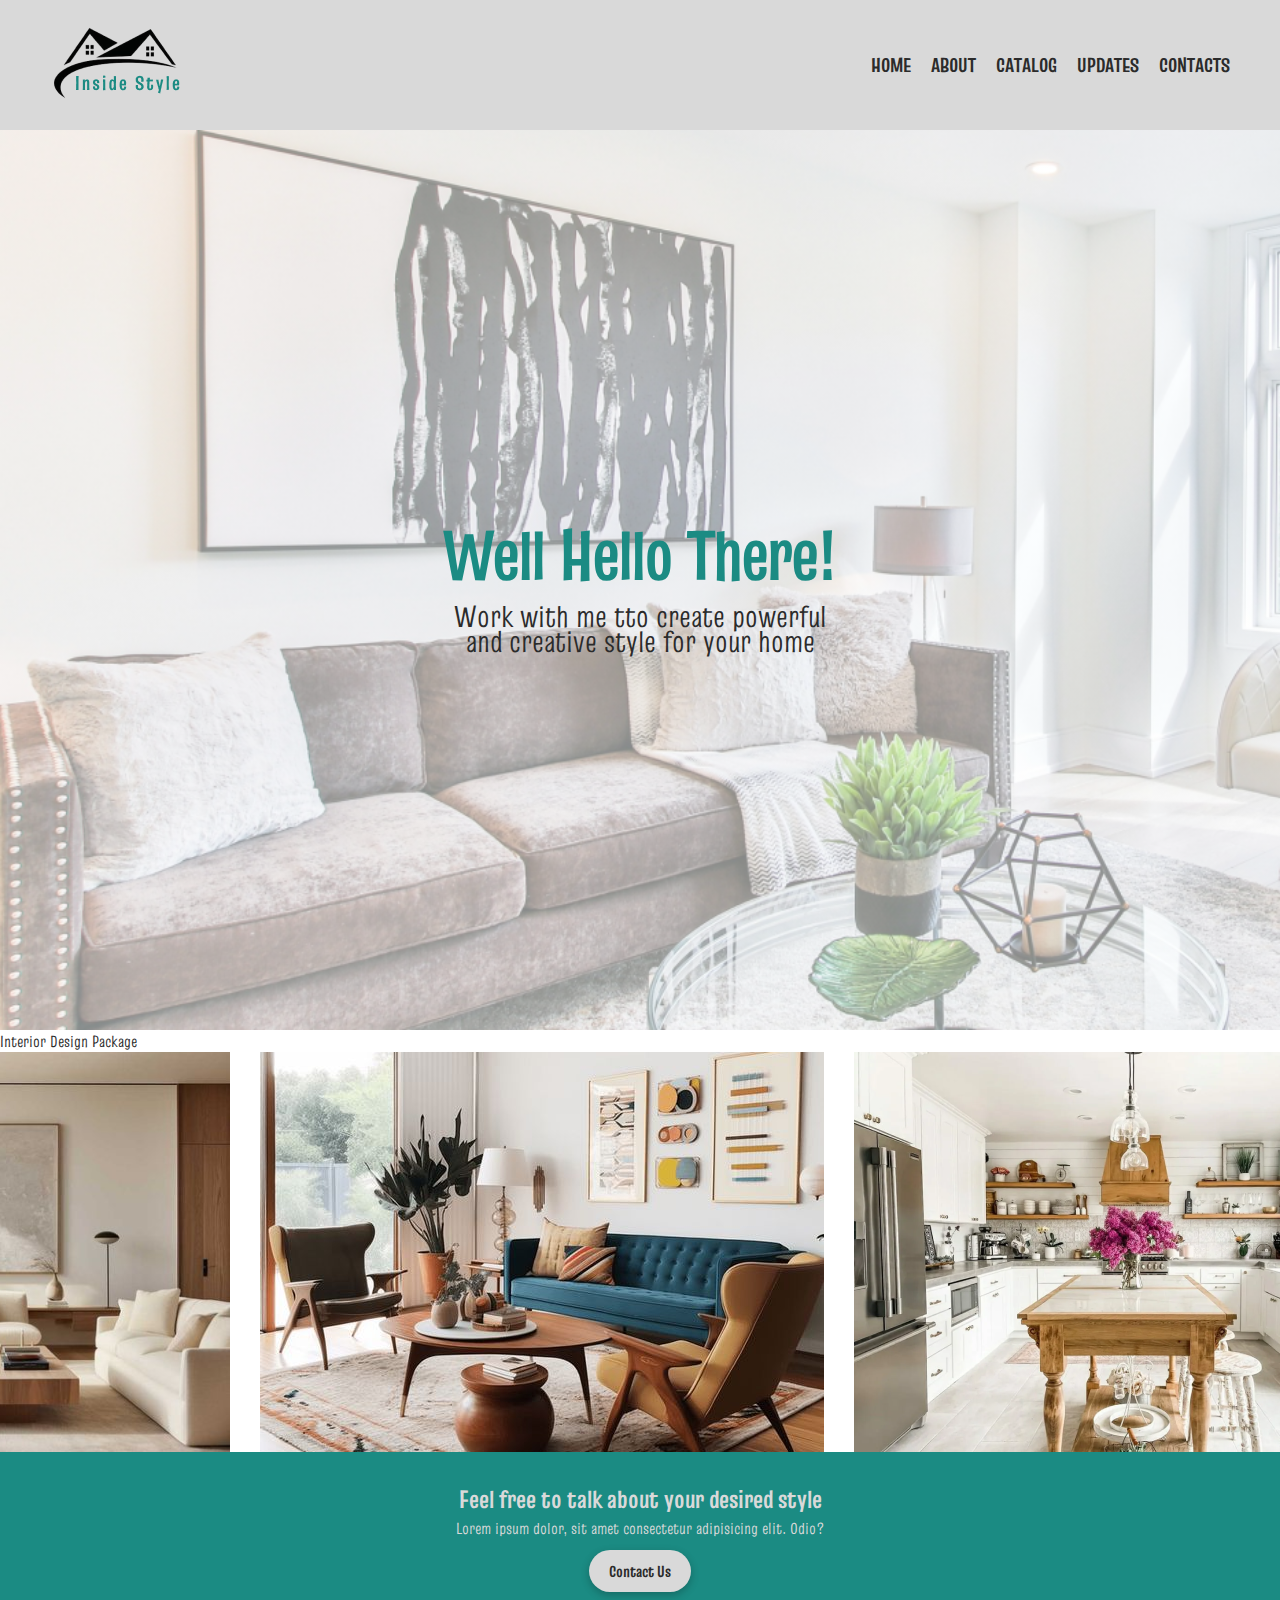
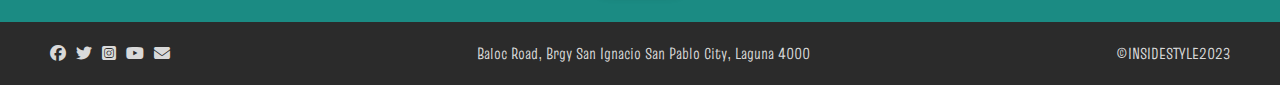
==== catalog.html @ a682726a "catalog page" ====
<!DOCTYPE html>
<html lang="en">
<head>
    <meta charset="UTF-8">
    <meta name="viewport" content="width=device-width, initial-scale=1.0">
    <title>Inside Syle</title>
    <link rel="stylesheet" href="./Styles.css">
    <link rel="stylesheet" href="https://cdnjs.cloudflare.com/ajax/libs/font-awesome/6.5.1/css/all.min.css">
</head>
<body>
    <!-- Header -->
    <!-- header.header>.container>.header__wrapper -->
    <header class="header">
        <div class="container">
            <div class="header__wrapper">
                <img src="./img/LOGO.png" alt="">
                <nav>
                
                <ul class="header__nav">
                    <li><a href="./home.html">HOME</a></li>
                    <li><a href="./about.html">ABOUT</a></li>
                    <li><a href="./catalog.html">CATALOG</a></li>
                    <li><a href="./updates.html">UPDATES</a></li>
                    <li><a href="./contacts.html">CONTACTS</a></li>
                </ul>
              
                </nav>
                <div class="toggle__menu">
                    <span></span>
                    <span></span>
                    <span></span>
                </div>
            </div>
        </div>
    </header>
    <!-- Catalog Banner -->
    <section class="catalogBanner">
        <div class="catalogBanner__bg">
            <div class="container">
                <div class="catalogBanner__wrapper">
                    <h1>Well Hello There!</h1>
                    <p>Work with me tto create powerful
                    <br> and creative style for your home</p>
                </div>
            </div>
        </div>
    </section>
    <!-- Interior Package -->
    <section class="package">
        <div class="package__wrapper">
            <h2>Interior Design Package</h2>
            <div class="package__theme">
                <div class="package__left"><img src=""alt="">
                    <img src="./img/minimalist.png" alt="">
                    <img src="./img/retro.png" alt="">
                    <img src="./img/shabby-chic.png" alt="">                    
                    <h2>Minimalist Theme</h2>
                    <h2>Shabby Chic Theme</h2>
                    <h2>Retro Theme</h2>

                </div>
                <div class="package__right">
                   <h2></h2>
                   <p></p>
                </div>
            </div>
        </div>
    </section>
    <!-- Call To Action -->
<section class="cta">
    <div class="container">
        <div class="cta__wrapper">
            <h2>Feel free to talk about your desired style</h2>
            <p>Lorem ipsum dolor, sit amet consectetur adipisicing elit. Odio?</p>
            <a href="" class="btn bg--semi-light">Contact Us</a>
        </div>
    </div>
</section>
<!-- Footer -->
<footer class="footer">
    <div class="container">
        <div class="footer__wrapper">
            <ul>
                <li><a href=""><i class="fa-brands fa-facebook"></i></a></li>
                <li><a href=""><i class="fa-brands fa-twitter"></i></a></li>
                <li><a href=""><i class="fa-brands fa-square-instagram"></i></a></li>
                <li><a href=""><i class="fa-brands fa-youtube"></i></a></li>
                <li><a href=""><i class="fa-solid fa-envelope"></i></a></li>
            </ul>
            <p>Baloc Road, Brgy San Ignacio San Pablo City, Laguna 4000</p>
            <p>©INSIDESTYLE2023</p>
        </div>
    </div>
</footer>
<script src="./script.js"></script>
</body>
</html>
---- Styles.css ----
@import url("https://fonts.googleapis.com/css2?family=Truculenta:opsz,wght@12..72,100;12..72,400;12..72,700&display=swap");
:root{
    --clr-dark: #2b2b2b;
    --clr-light: #fff;
    --clr-primary: #1b8b83;
    --clr-secondary: #cfa584;
    --clr-semilight: #d9d9d9;
    --font: "truculenta", sans-serif;
}

*{
    -webkit-box-sizing: border-box;
    -moz-box-sizing: border-box;
    box-sizing: border-box;
  }
  *:before,
  *:after {
    -webkit-box-sizing: border-box;
    -moz-box-sizing: border-box;
    box-sizing: border-box;
  }
  html,
  body,
  div,
  span,
  applet,
  object,
  iframe,
  h1,
  h2,
  h3,
  h4,
  h5,
  h6,
  p,
  blockquote,
  pre,
  a,
  abbr,
  acronym,
  address,
  big,
  cite,
  code,
  del,
  dfn,
  em,
  font,
  ins,
  kbd,
  q,
  s,
  samp,
  small,
  strike,
  strong,
  sub,
  sup,
  tt,
  var,
  dl,
  dt,
  dd,
  ol,
  ul,
  li,
  fieldset,
  form,
  label,
  legend,
  table,
  caption,
  tbody,
  tfoot,
  thead,
  tr,
  th,
  td {
    border: 0;
    font-family: inherit;
    font-size: 100%;
    font-style: inherit;
    font-weight: inherit;
    margin: 0;
    outline: 0;
    padding: 0;
    vertical-align: baseline;
    scroll-behavior: smooth;
    list-style: none;
  }
  html {
    font-size: 62.5%;
    height: 100%;
  }
  body {
    color: var(--clr-dark);
    font-family: var(--font);
    font-size: 1.6rem;
    overflow-x: hidden;
    line-height: 1.4;
  }
  table {
    border-collapse: collapse;
    border-spacing: 0;
  }
  article,
  aside,
  footer,
  header,
  nav,
  section,
  time {
    display: block;
  }
  a {
    text-decoration: none;
  }
  img {
    max-width: 100%;
  }
  /* Margin */
  .container {
    width: 100%;
    max-width: 150rem;
    margin: 0 auto;
    padding: 0 5rem;
  }

  /* Header */
  .header{
    padding: 2rem 0;
    background-color: var(--clr-semilight);
  }
  .header__wrapper{
    display: flex;
    justify-content: space-between;
    align-items: center;
  }
  .header__nav{
    display: flex;
    flex-direction: row;
    gap: 2rem;
  }
  .header .header__wrapper ul li a{
    font-weight: 700;
    color: var(--clr-dark);
    font-size: 2rem;
  }
  .header .header__wrapper ul li a:hover{
    color: var(--clr-primary);
  }

  /* Mobile Responsive */
  .header .toggle__menu span{
    color: var(--clr-primary);
    width: 3rem;
    height: .3rem;
    border: 2px solid;
    border-radius: 1rem;
    display: block;
  }
   .header .toggle__menu{
      display: flex;
      flex-direction: column;
      gap: 0.5rem;
    }
    .header .toggle__menu{
      display: none;
    }
    @media screen and (max-width: 520px){
      .header .toggle__menu {
        display: flex;
        flex-direction: column;
        gap: 0.5rem;
      }
      .header .header__nav {
        position: fixed;
        top: 0;
        height: 100vh;
        width: 100%;
        background-color: var(--clr-semilight);
        display: flex;
        text-align: center;
        justify-content: center;
        flex-direction: column;
        z-index: 9;
        transition: all 0.5s ease;
        transform: translateY(-18rem);
        margin-top: 26rem;
        gap: 2rem;
        right: -100%; 
      }
      .header__nav.open{
        right: 0;
        transition: all 0.5s ease;
      }
      .header .header__wrapper img {
        width: 10rem;
      }
      .toggle__menu.open span:first-child{
        transform: translate(0, 10px) rotate(230deg);
        transition: .5s ease;
      }
      .toggle__menu.open span:nth-child(2){
        opacity: 0;
        transition: .5 ease;
      }
      .toggle__menu.open span:last-child{
        transform: translate(0, -7px) rotate(-230deg);
        transition: .5s ease;
      }
    }

  /* Top */
.top{
 background-color: var(--clr-secondary);
 padding: 3rem 0;
 text-align: center;
}
.top span{
    font-style: 1.7rem;
    font-weight: 100;
    margin-bottom: 5rem;
}
.top h4{
    line-height: 2.2rem;
    font-size: 3rem;
    font-weight: 700;
}

/* Home Banner */
.homeBanner{
    padding: 3rem ;
    padding: 7rem ;
}
.homeBanner__wrapper{
    display: flex;
    justify-content: space-between;
}
.homeBanner__left{
    max-width: 80rem;
}
.homeBanner__left ul li{
    line-height: 5rem;
}
.homeBanner__left ul li:first-child{
    color: var(--clr-primary);
    font-size: 5rem;
    font-weight: 700;
}
.homeBanner__left ul li:nth-child(2){
    color: var(--clr-secondary);
    font-size: 5rem;
    font-weight: 700;
    margin-left: 7rem;
}
.homeBanner__left ul li:last-child{
     /* position: absolute;  */
    color: var(--clr-primary);
    font-size: 5rem;
    font-weight: 100;
}
.homeBanner__left ul li:last-child::before{
    display: inline-block;
    position: relative;
    content: "";
    background-color: var(--clr-primary);
    width: 20rem;
    height: .2rem;
    bottom: 1rem;
    right: 1rem;
}
.homeBanner__left p{
  margin-bottom: 5rem;
}
.homeBanner__right{
    display: flex;
    gap: 2rem;
}
.homeBanner__right img:last-child{
    position: relative;
    top: 4rem;
}
@media screen and (max-width: 520px){
  .homeBanner__wrapper{
   flex-direction: column;
  }
  .homeBanner__left ul li:last-child::before{
   width: 10rem;
  }
  .homeBanner__right{
    display: none;
  }
}

/* About Section */
.aboutSection{
  padding: 3rem 0;
  background-color: var(--clr-dark);
}
.aboutSection  h2{
  color: var(--clr-primary);
  font-size: 3rem;
  font-weight: 700;
}
.aboutSection  h2::before{
  display: inline-block;
  position: relative;
  content: " ";
  background-color: var(--clr-primary);
  height: .2rem;
  width: 120rem;
  bottom: 1rem;
  right: 1rem;
}
.aboutSection__wrapper{
  display: flex;
  justify-content: space-between;
  gap: 5rem;
  align-items: center;
}
.aboutSection__right{
  max-width: 100rem;
}
.aboutSection__right p{
color: var(--clr-light);
margin-bottom: 2rem;
}
/* About Section Mobile */
@media  screen and (max-width:520px){
  .aboutSection__left{
    display: none;
  }
  .aboutSection  h2::before{
    display: none;
  }
}

/* Catalog Section */
.catalogSection{
  padding: 3rem 0;
}
.catalogSection__wrapper{
  display: grid;
  grid-template-columns: 1fr 1fr 1fr;
  gap: 7rem;
}
.catalogSection h2{
  color: var(--clr-primary);
  font-size: 3rem;
  font-weight: 700;
}
.catalogSection h2::after{
  display: inline-block;
  position: relative;
  content: "";
  background-color: var(--clr-primary);
  width: 125rem;
  height: .2rem;
  bottom: 1rem;
  left: 1rem;
}
.catalogSection__card{
  background-color: var(--clr-semilight);
  max-width: 40rem;
  margin-top: 4rem;
}
.catalogSection__card img{
  width: 40rem;
}
.catalogSection__card--content{
  padding: 1rem;
}
.catalogSection__card--content h3{
  color: var(--clr-secondary);
  font-size: 2.5rem;
  font-weight: 700;
  margin-bottom: 1rem;
}
.catalogSection__card p{
  margin-bottom: 1rem;
}
/* Catalog Section Mobile */
@media screen and (max-width:520px){
  .catalogSection h2::after{
    display: none;
  }
  .catalogSection__wrapper{
    grid-template-columns: 1fr;
    gap: 1rem;
  }
  
}
/* Call to action */
.cta{
  padding: 3rem 0;
  background-color: var(--clr-primary);
  color: var(--clr-semilight);
}
.cta__wrapper{
  display: flex;
  flex-direction: column;
  justify-content: center;
  align-items: center;
}
.cta h2{
font-size: 2.5rem;
font-weight: 700;
}
.cta p{
  margin-bottom: 1rem;
}

/* Footer */
.footer{
  background-color: var(--clr-dark);
  color: var(--clr-semilight);
  padding: 2rem 0;
}
.footer__wrapper{
  display: flex;
  justify-content: space-between;
}
.footer ul{
  display: flex;
  gap: 1rem;
}
.footer ul li a{
  color: var(--clr-semilight);
}
/* Footer Mobile */
@media screen and (max-width:520px){
  .footer__wrapper{
    flex-direction: column;
    align-items: center;
    justify-content: center;
  } 
}

/* About Page Banner */
.aboutBanner{
  padding: 3rem 0;
  background-color: var(--clr-light);
}
.aboutBanner__wrapper{
  display: flex; 
  justify-content: center;
  align-items: center;
  gap: 5rem;
  max-width: 100;
}
.aboutBanner__right{
  max-width: 85rem;
}
.aboutBanner__right h1{
  font-size: 7rem;
  font-weight: 700;
  letter-spacing: 2rem;
  margin-bottom: 2.5rem;
}
.aboutBanner__right p{
  margin-bottom: 2rem;
  text-align: justify;
}
.aboutBanner__right ul{
  display: flex;
  gap: 1rem;
}
.aboutBanner ul li a{
  color: var(--clr-dark);
  font-size: 2.5rem;
}
.aboutBanner__left small{
  margin-left: 1rem;
}
.aboutBanner__left small::before{
  display: inline-block;
  position: relative;
  content: " ";
  background-color: var(--clr-dark);
  width: 36rem;
  height: .2rem;
  bottom: .5rem;
  right: 1rem;
}
/* About Page Banner Mobile */
@media screen and (max-width: 520px){
  .aboutBanner__left{
    display: none;
  }
  .aboutBanner__right h1{
    font-size: 4rem;
  }
  .aboutBanner__right ul li a{
    font-size: 1.5rem;
  }
}

 /* latest card */
 .aboutLatest{
  padding: 3rem;
  background-color: var(--clr-dark);
 }
 .aboutLatest__wrapper{
  padding: 3rem 0;
 }
 .aboutLatest h4{
  color: var(--clr-light);
 }
.aboutLatest{
  padding: 3rem 0;
}
.aboutLatest__wrapper{
  display: grid;
  grid-template-columns: 1fr 1fr 1fr;
  gap: 1rem;
}
.aboutLatest h2{
  color: var(--clr-primary);
  font-size: 5rem;
  font-weight: 700;
}
.aboutLatest__card{
  background-color: var(--clr-light);
  max-width: 45rem;
  margin-top: 4rem;
}
.aboutLatest__card img{
  width: 50rem;
}
.aboutLatest__card--content{
  padding: 2rem;
}
.aboutLatest__card--content h3{
  color: var(--clr-secondary);
  font-size: 2.5rem;
  font-weight: 700;
  margin-bottom: 1rem;
}
.aboutLatest__card{
  margin-bottom: 1rem;
}
/* Latest Mobile */
@media screen and (max-width:520px){
  .aboutLatest__wrapper{
    grid-template-columns: 1fr;
    gap: 1rem;
  }
}

/* Catalog Banner */
.catalogBanner__bg{
  background: linear-gradient(
      rgba(255, 255, 255, 0.5),
      rgba(255, 255, 255, 0.5)
    ),
    url(./img/catalog-banner.png);
  height: 100vh;
  background-size: cover;
  background-repeat: no-repeat;
  /* to center the text */
  display: flex;
  flex-direction: column;
  justify-content: center;
  text-align: center;
}
.catalogBanner h1{
  font-size: 7rem;
  font-weight: 700;
  color: var(--clr-primary);
}
.catalogBanner p{
  font-size: 3rem;
  line-height: 2.5rem;
}
/* Catalog Interior Pack */
.package__left{
 display: flex;
 justify-content: center;
  gap: 3rem;
}

/* Components */
.btn{
    background-color: transparent;
    border: transparent;
    border-radius: 10rem;
    padding: 1rem 2rem;
    color: transparent;
    box-shadow: rgba(0, 0, 0, 0.24) 0px 3px 8px;
    font-weight: 700;
}
.btn.bg--semi-light{
    background-color: var(--clr-semilight);
    color: var(--clr-dark);
}
.btn.bg--semi-light:hover{
  background-color: var(--clr-dark);
  color: var(--clr-semilight);
}

.btn--nobg{
  color: var(--clr-dark);
}
.btn--nobg:hover{
  color: var(--clr-primary);
}
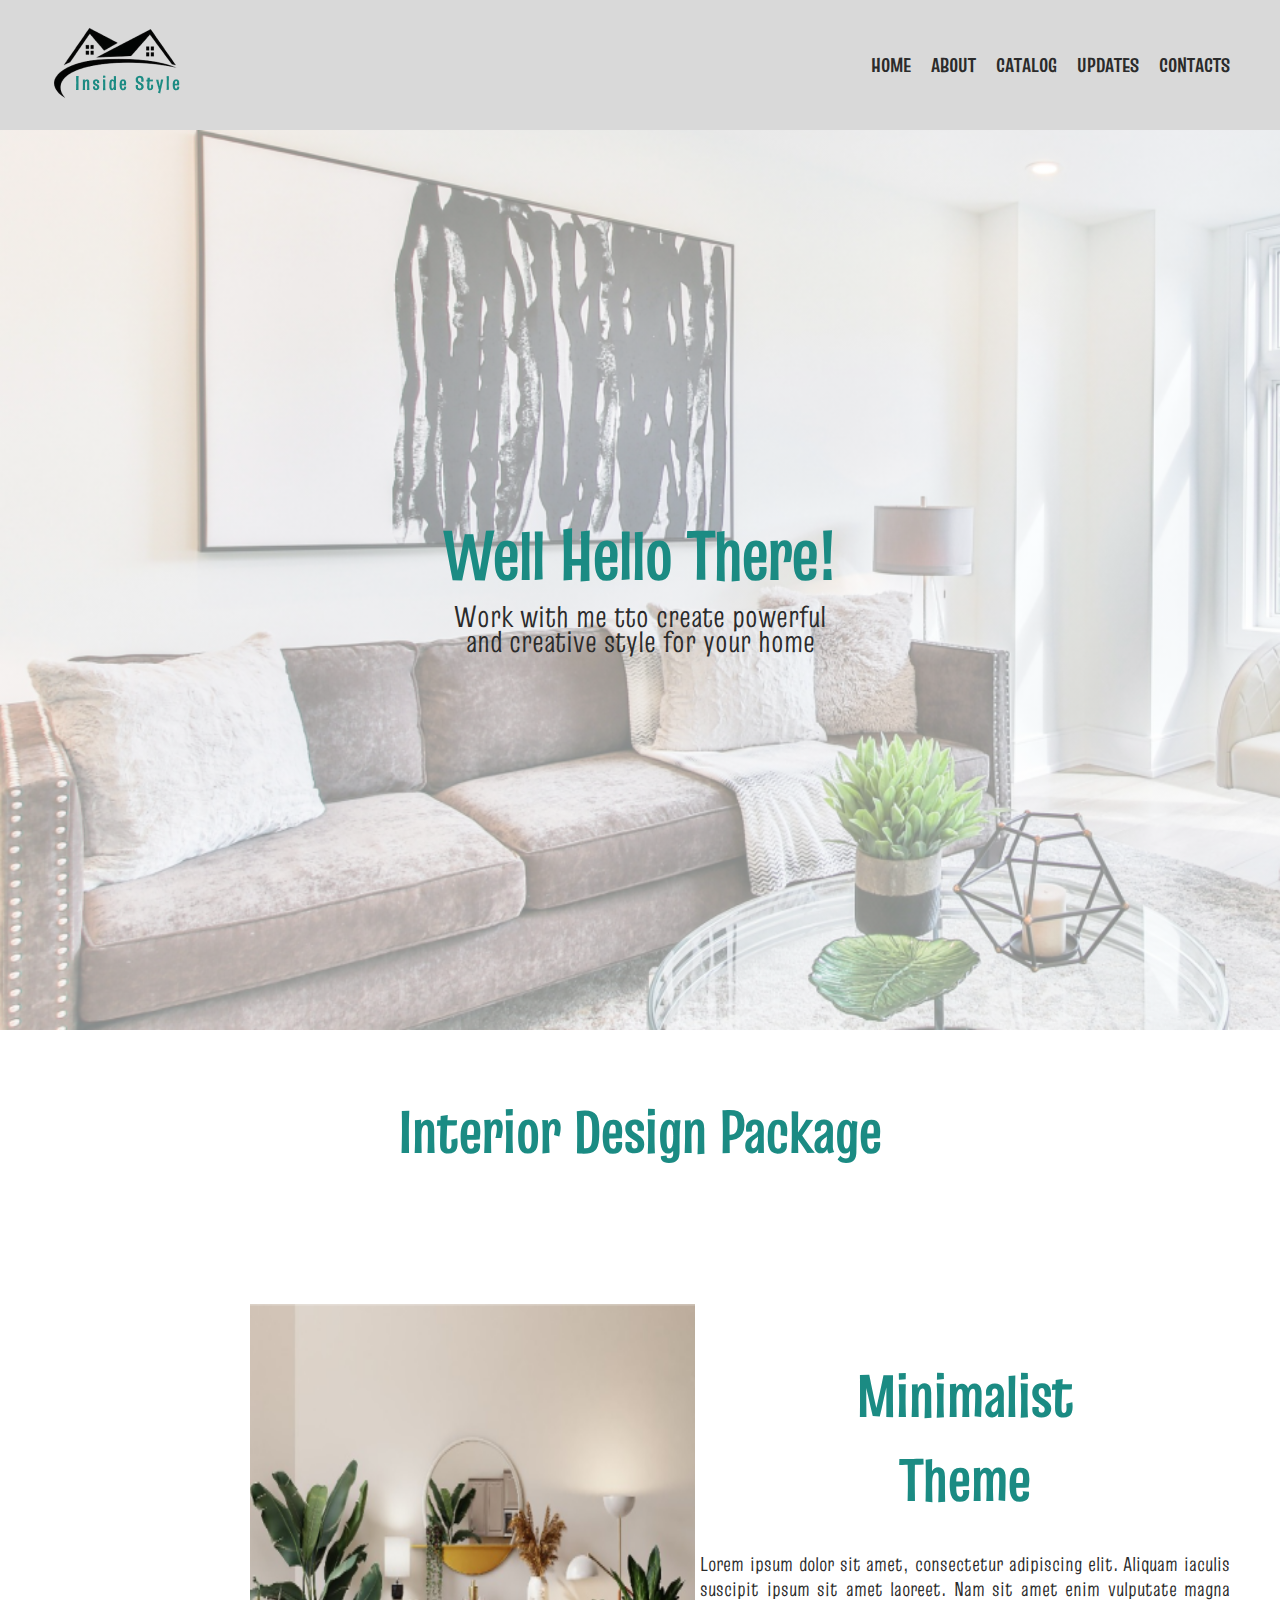
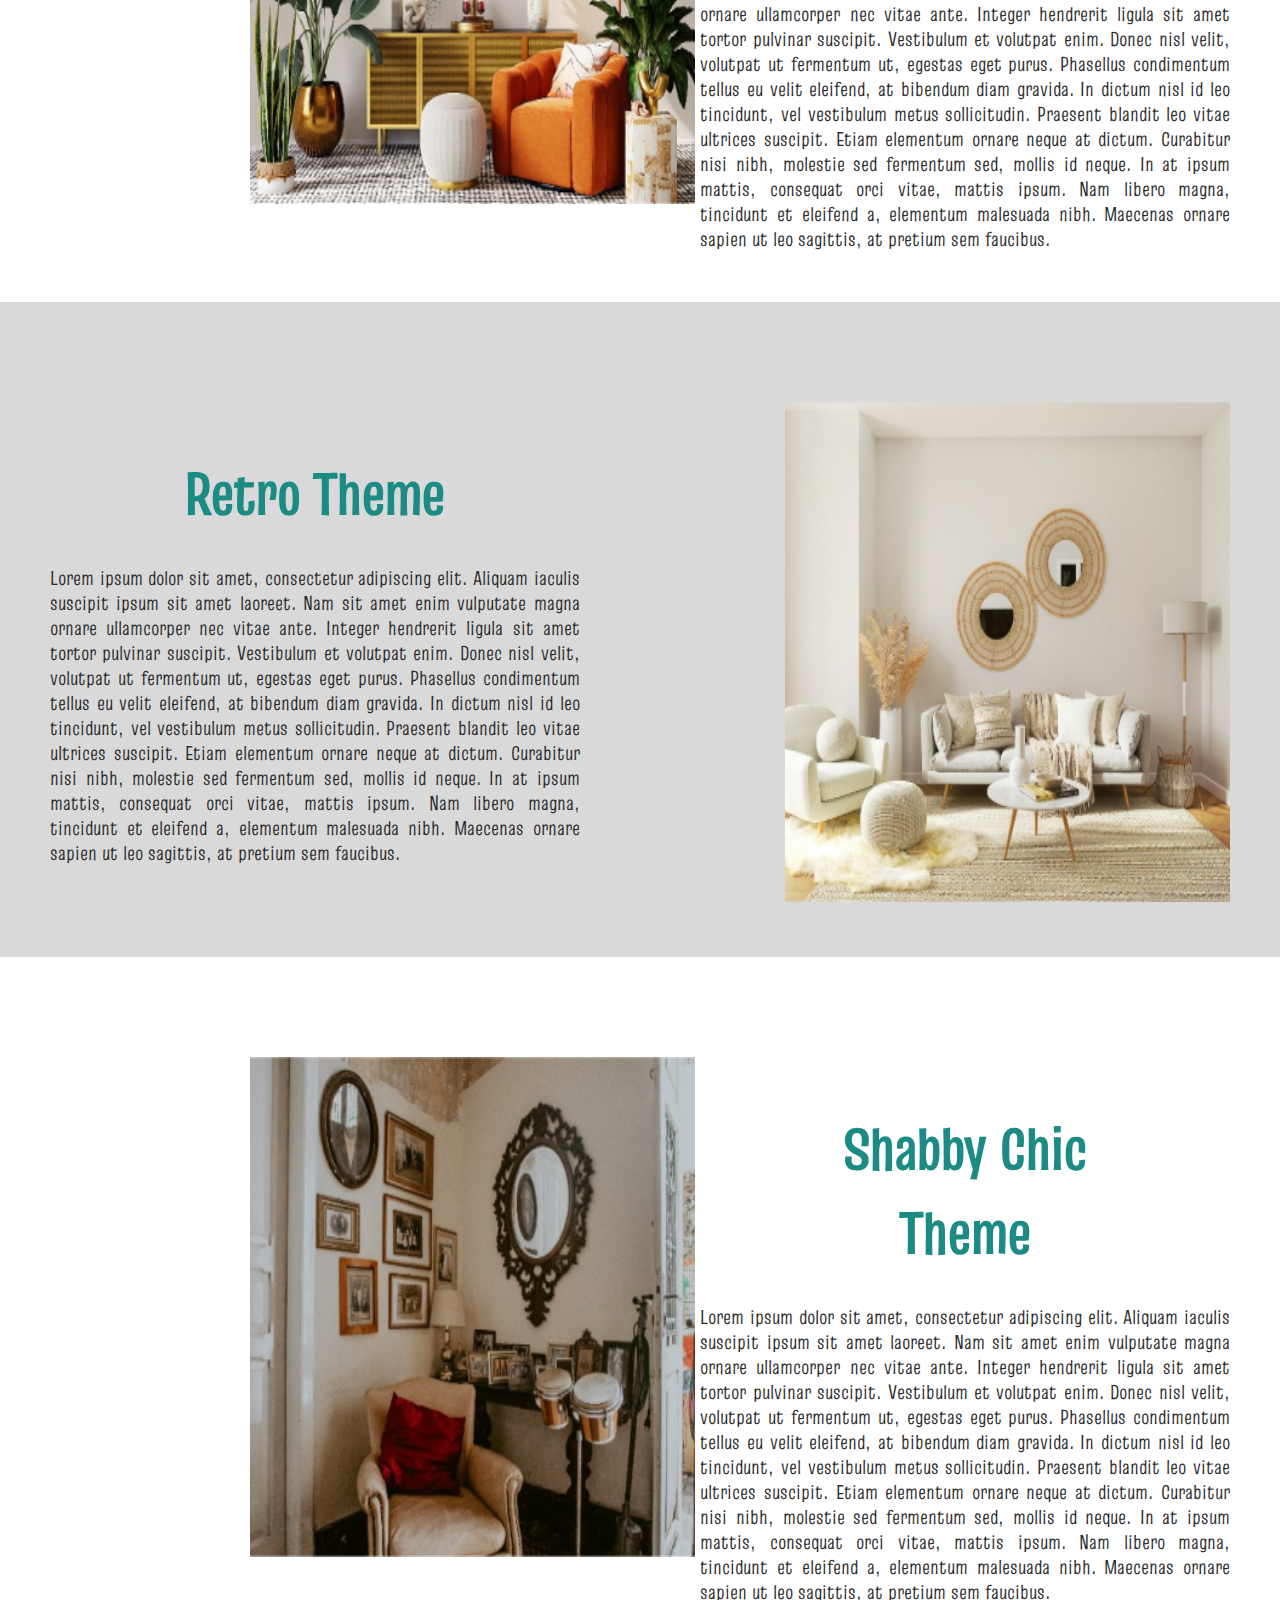
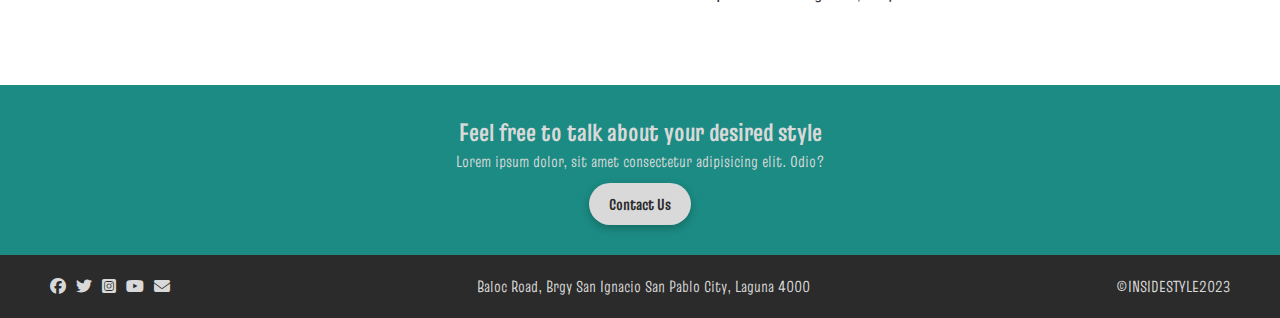
==== commit bfbcc73b: "catalog page" ====
--- a/catalog.html
+++ b/catalog.html
@@ -47,25 +47,80 @@
     </section>
     <!-- Interior Package -->
     <section class="package">
-        <div class="package__wrapper">
-            <h2>Interior Design Package</h2>
-            <div class="package__theme">
-                <div class="package__left"><img src=""alt="">
-                    <img src="./img/minimalist.png" alt="">
-                    <img src="./img/retro.png" alt="">
-                    <img src="./img/shabby-chic.png" alt="">                    
-                    <h2>Minimalist Theme</h2>
-                    <h2>Shabby Chic Theme</h2>
-                    <h2>Retro Theme</h2>
-
-                </div>
-                <div class="package__right">
-                   <h2></h2>
-                   <p></p>
-                </div>
+        <div class="package_wrapper">
+          <h2>Interior Design Package</h2>
+          <div class="package_theme">
+            <div class="package_left">
+              <img src="./img/catalog-1.png" alt="" />
             </div>
+            <div class="package_right">
+              <h2>Minimalist Theme</h2>
+              <p>
+                Lorem ipsum dolor sit amet, consectetur adipiscing elit. Aliquam
+                iaculis suscipit ipsum sit amet laoreet. Nam sit amet enim
+                vulputate magna ornare ullamcorper nec vitae ante. Integer
+                hendrerit ligula sit amet tortor pulvinar suscipit. Vestibulum et
+                volutpat enim. Donec nisl velit, volutpat ut fermentum ut, egestas
+                eget purus. Phasellus condimentum tellus eu velit eleifend, at
+                bibendum diam gravida. In dictum nisl id leo tincidunt, vel
+                vestibulum metus sollicitudin. Praesent blandit leo vitae ultrices
+                suscipit. Etiam elementum ornare neque at dictum. Curabitur nisi
+                nibh, molestie sed fermentum sed, mollis id neque. In at ipsum
+                mattis, consequat orci vitae, mattis ipsum. Nam libero magna,
+                tincidunt et eleifend a, elementum malesuada nibh. Maecenas ornare
+                sapien ut leo sagittis, at pretium sem faucibus.
+              </p>
+            </div>
+          </div>
+          <div class="package_theme">
+            <div class="package_left">
+              <img src="./img/catalog-2.png" alt="" />
+            </div>
+            <div class="package_right">
+              <h2>Retro Theme</h2>
+              <p>
+                Lorem ipsum dolor sit amet, consectetur adipiscing elit. Aliquam
+                iaculis suscipit ipsum sit amet laoreet. Nam sit amet enim
+                vulputate magna ornare ullamcorper nec vitae ante. Integer
+                hendrerit ligula sit amet tortor pulvinar suscipit. Vestibulum et
+                volutpat enim. Donec nisl velit, volutpat ut fermentum ut, egestas
+                eget purus. Phasellus condimentum tellus eu velit eleifend, at
+                bibendum diam gravida. In dictum nisl id leo tincidunt, vel
+                vestibulum metus sollicitudin. Praesent blandit leo vitae ultrices
+                suscipit. Etiam elementum ornare neque at dictum. Curabitur nisi
+                nibh, molestie sed fermentum sed, mollis id neque. In at ipsum
+                mattis, consequat orci vitae, mattis ipsum. Nam libero magna,
+                tincidunt et eleifend a, elementum malesuada nibh. Maecenas ornare
+                sapien ut leo sagittis, at pretium sem faucibus.
+              </p>
+            </div>
+          </div>
+          <div class="package_theme">
+            <div class="package_left">
+              <img src="./img/catalog-3.png" alt="" />
+            </div>
+            <div class="package_right">
+              <h2>Shabby Chic Theme</h2>
+              <p>
+                Lorem ipsum dolor sit amet, consectetur adipiscing elit. Aliquam
+                iaculis suscipit ipsum sit amet laoreet. Nam sit amet enim
+                vulputate magna ornare ullamcorper nec vitae ante. Integer
+                hendrerit ligula sit amet tortor pulvinar suscipit. Vestibulum et
+                volutpat enim. Donec nisl velit, volutpat ut fermentum ut, egestas
+                eget purus. Phasellus condimentum tellus eu velit eleifend, at
+                bibendum diam gravida. In dictum nisl id leo tincidunt, vel
+                vestibulum metus sollicitudin. Praesent blandit leo vitae ultrices
+                suscipit. Etiam elementum ornare neque at dictum. Curabitur nisi
+                nibh, molestie sed fermentum sed, mollis id neque. In at ipsum
+                mattis, consequat orci vitae, mattis ipsum. Nam libero magna,
+                tincidunt et eleifend a, elementum malesuada nibh. Maecenas ornare
+                sapien ut leo sagittis, at pretium sem faucibus.
+              </p>
+            </div>
+          </div>
+          
         </div>
-    </section>
+      </section>
     <!-- Call To Action -->
 <section class="cta">
     <div class="container">
--- a/Styles.css
+++ b/Styles.css
@@ -574,11 +574,94 @@
   line-height: 2.5rem;
 }
 /* Catalog Interior Pack */
-.package__left{
- display: flex;
- justify-content: center;
-  gap: 3rem;
-}
+.package_wrapper{
+  padding: 3rem 0;
+  max-width: 100;
+}
+.package_wrapper h2 {
+  color: var(--clr-primary);
+  font-size: 6rem;
+  font-weight: 700;
+  text-align: center;
+  padding: 3rem;
+  display: flex;
+  font-display: column;
+  justify-content: center;
+}
+.package_theme {
+  padding: 5rem;
+  display: flex;
+  gap: 0.5rem;
+}
+
+.package_left {
+  width: 500rem;
+  margin-left: 20rem;
+  margin-top: 5rem;
+}
+
+.package_left img {
+  width: 60rem;
+height: 50rem;
+}
+.package_right h2 {
+  color: var(--clr-primary);
+  display: flex;
+  font-size: 6rem;
+  font-weight: 700;
+  text-align: center;
+  margin-left: 6rem;
+  margin-right: 6rem;
+  height: -30px;
+  margin-top: 7rem;
+}
+.package_right p {
+  font-size: 2rem;
+  line-height: 2.5rem;
+  text-align: justify;
+  justify-content: space-between;
+}
+.package_theme:nth-child(3) {
+  background-color: var(--clr-semilight);
+  flex-direction: row-reverse;
+  display: flex;
+  
+}
+/* Mobile Catalog */
+ @media screen and (max-width:520px){
+  .package_wrapper{
+    grid-template-rows: 1fr;
+    gap: 1rem;
+  }
+  .package_wrapper{
+    
+  }
+} 
+
+/* Update Banner */
+.updateBanner_wrapper h1{
+ font-size: 5rem;
+ font-weight: 700;
+ color: var(--clr-primary) ;
+}
+/* Contact Banner */
+.contactBanner{
+  padding: 3rem 0;
+  background-color: var(--clr-semilight);
+}
+
+.contactBanner__wrapper h1{
+  font-size: 7rem;
+  font-weight: 500;
+  color: var(--clr-primary);
+}
+.contactBanner__left{
+  color: var(--clr-dark);
+}
+.coctactBanner__right{
+background-color: var(--clr-dark);
+}
+
 
 /* Components */
 .btn{
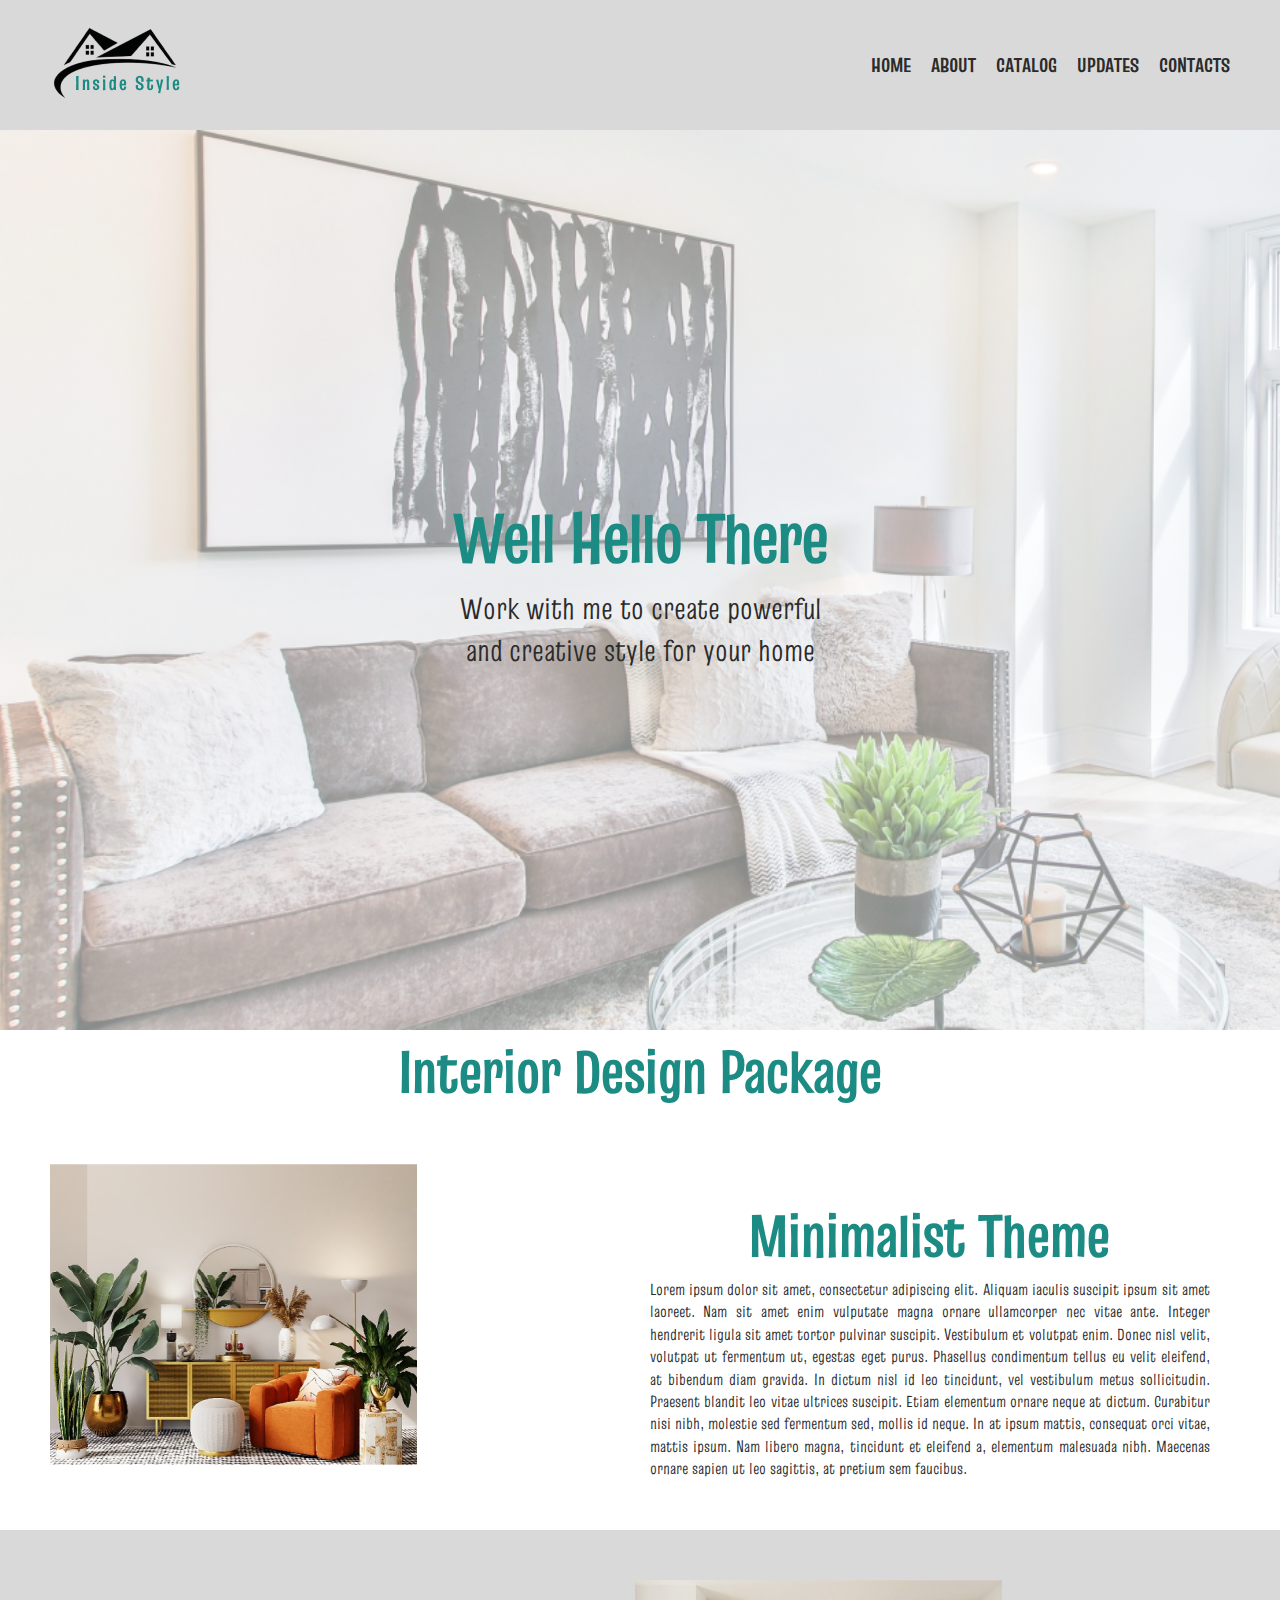
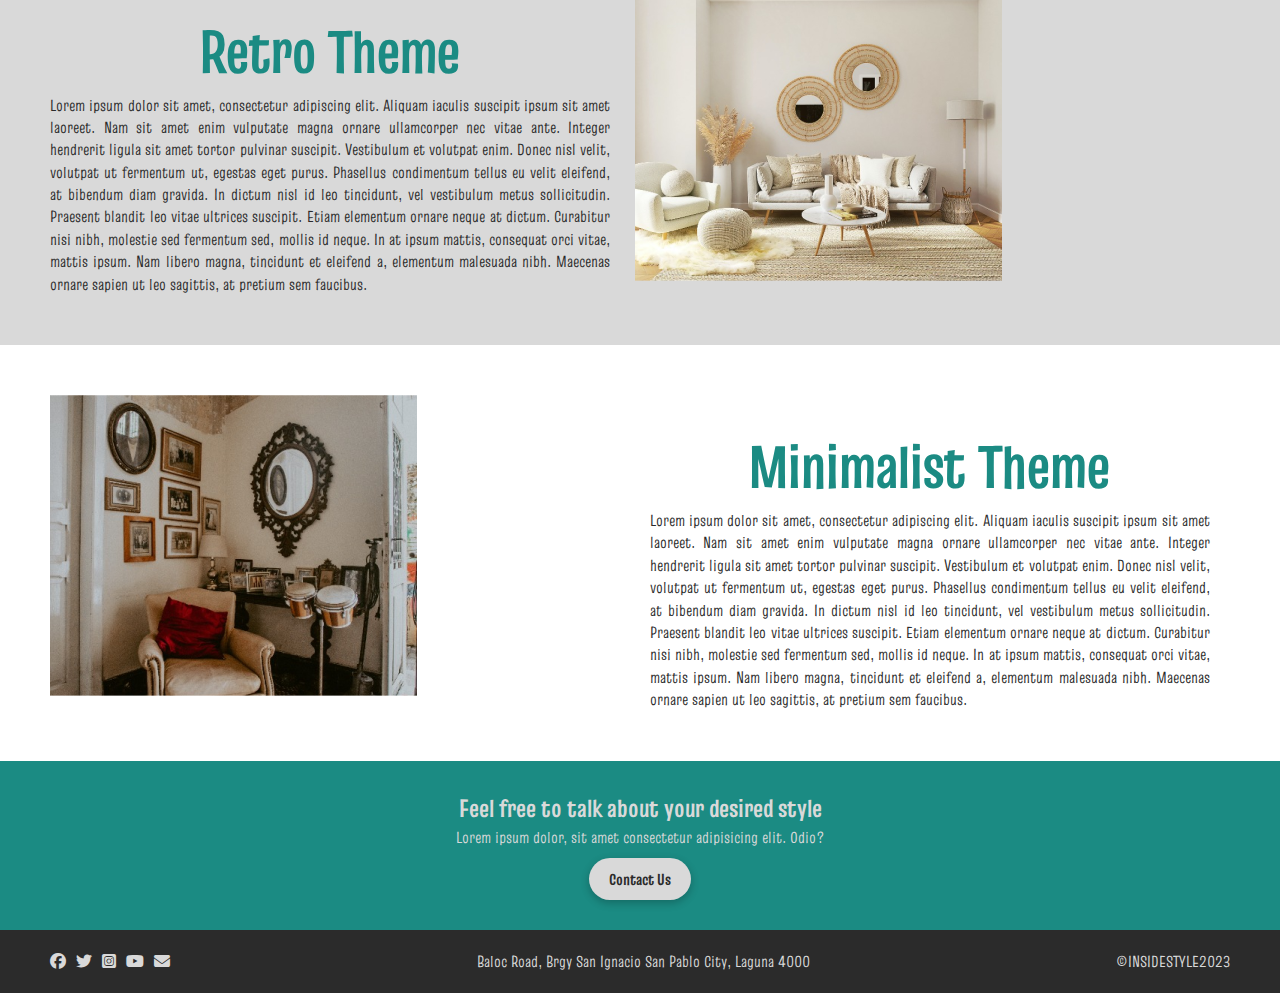
==== commit 6730af5e: "update contact" ====
--- a/catalog.html
+++ b/catalog.html
@@ -35,92 +35,95 @@
     </header>
     <!-- Catalog Banner -->
     <section class="catalogBanner">
-        <div class="catalogBanner__bg">
-            <div class="container">
-                <div class="catalogBanner__wrapper">
-                    <h1>Well Hello There!</h1>
-                    <p>Work with me tto create powerful
-                    <br> and creative style for your home</p>
-                </div>
-            </div>
+      <div class="catalogBanner_bg">
+        <container>
+          <div class="catalogBanner_wrapper">
+            <h1>Well Hello There</h1>
+            <p>
+              Work with me to create powerful <br />
+              and creative style for your home
+            </p>
+          </div>
+        </container>
+      </div>
+    </section>
+    <!-- interior package -->
+    <section class="package">
+      <div class="package_wrapper">
+        <h2>Interior Design Package</h2>
+        <div class="package_theme">
+          <div class="package_left">
+            <img src="./img/catalog-1.png" alt="" />
+          </div>
+          <div class="package_right">
+            <h2>Minimalist Theme</h2>
+            <p>
+              Lorem ipsum dolor sit amet, consectetur adipiscing elit. Aliquam
+              iaculis suscipit ipsum sit amet laoreet. Nam sit amet enim
+              vulputate magna ornare ullamcorper nec vitae ante. Integer
+              hendrerit ligula sit amet tortor pulvinar suscipit. Vestibulum et
+              volutpat enim. Donec nisl velit, volutpat ut fermentum ut, egestas
+              eget purus. Phasellus condimentum tellus eu velit eleifend, at
+              bibendum diam gravida. In dictum nisl id leo tincidunt, vel
+              vestibulum metus sollicitudin. Praesent blandit leo vitae ultrices
+              suscipit. Etiam elementum ornare neque at dictum. Curabitur nisi
+              nibh, molestie sed fermentum sed, mollis id neque. In at ipsum
+              mattis, consequat orci vitae, mattis ipsum. Nam libero magna,
+              tincidunt et eleifend a, elementum malesuada nibh. Maecenas ornare
+              sapien ut leo sagittis, at pretium sem faucibus.
+            </p>
+          </div>
         </div>
+        <div class="package_theme">
+          <div class="package_left">
+            <img src="./img/catalog-2.png" alt="" />
+          </div>
+          <div class="package_right">
+            <h2>Retro Theme</h2>
+            <p>
+              Lorem ipsum dolor sit amet, consectetur adipiscing elit. Aliquam
+              iaculis suscipit ipsum sit amet laoreet. Nam sit amet enim
+              vulputate magna ornare ullamcorper nec vitae ante. Integer
+              hendrerit ligula sit amet tortor pulvinar suscipit. Vestibulum et
+              volutpat enim. Donec nisl velit, volutpat ut fermentum ut, egestas
+              eget purus. Phasellus condimentum tellus eu velit eleifend, at
+              bibendum diam gravida. In dictum nisl id leo tincidunt, vel
+              vestibulum metus sollicitudin. Praesent blandit leo vitae ultrices
+              suscipit. Etiam elementum ornare neque at dictum. Curabitur nisi
+              nibh, molestie sed fermentum sed, mollis id neque. In at ipsum
+              mattis, consequat orci vitae, mattis ipsum. Nam libero magna,
+              tincidunt et eleifend a, elementum malesuada nibh. Maecenas ornare
+              sapien ut leo sagittis, at pretium sem faucibus.
+            </p>
+          </div>
+        </div>
+        <div class="package_theme">
+          <div class="package_left">
+            <img src="./img/catalog-3.png" alt="" />
+          </div>
+          <div class="package_right">
+            <h2>Minimalist Theme</h2>
+            <p>
+              Lorem ipsum dolor sit amet, consectetur adipiscing elit. Aliquam
+              iaculis suscipit ipsum sit amet laoreet. Nam sit amet enim
+              vulputate magna ornare ullamcorper nec vitae ante. Integer
+              hendrerit ligula sit amet tortor pulvinar suscipit. Vestibulum et
+              volutpat enim. Donec nisl velit, volutpat ut fermentum ut, egestas
+              eget purus. Phasellus condimentum tellus eu velit eleifend, at
+              bibendum diam gravida. In dictum nisl id leo tincidunt, vel
+              vestibulum metus sollicitudin. Praesent blandit leo vitae ultrices
+              suscipit. Etiam elementum ornare neque at dictum. Curabitur nisi
+              nibh, molestie sed fermentum sed, mollis id neque. In at ipsum
+              mattis, consequat orci vitae, mattis ipsum. Nam libero magna,
+              tincidunt et eleifend a, elementum malesuada nibh. Maecenas ornare
+              sapien ut leo sagittis, at pretium sem faucibus.
+            </p>
+          </div>
+        </div>
+        
+      </div>
     </section>
-    <!-- Interior Package -->
-    <section class="package">
-        <div class="package_wrapper">
-          <h2>Interior Design Package</h2>
-          <div class="package_theme">
-            <div class="package_left">
-              <img src="./img/catalog-1.png" alt="" />
-            </div>
-            <div class="package_right">
-              <h2>Minimalist Theme</h2>
-              <p>
-                Lorem ipsum dolor sit amet, consectetur adipiscing elit. Aliquam
-                iaculis suscipit ipsum sit amet laoreet. Nam sit amet enim
-                vulputate magna ornare ullamcorper nec vitae ante. Integer
-                hendrerit ligula sit amet tortor pulvinar suscipit. Vestibulum et
-                volutpat enim. Donec nisl velit, volutpat ut fermentum ut, egestas
-                eget purus. Phasellus condimentum tellus eu velit eleifend, at
-                bibendum diam gravida. In dictum nisl id leo tincidunt, vel
-                vestibulum metus sollicitudin. Praesent blandit leo vitae ultrices
-                suscipit. Etiam elementum ornare neque at dictum. Curabitur nisi
-                nibh, molestie sed fermentum sed, mollis id neque. In at ipsum
-                mattis, consequat orci vitae, mattis ipsum. Nam libero magna,
-                tincidunt et eleifend a, elementum malesuada nibh. Maecenas ornare
-                sapien ut leo sagittis, at pretium sem faucibus.
-              </p>
-            </div>
-          </div>
-          <div class="package_theme">
-            <div class="package_left">
-              <img src="./img/catalog-2.png" alt="" />
-            </div>
-            <div class="package_right">
-              <h2>Retro Theme</h2>
-              <p>
-                Lorem ipsum dolor sit amet, consectetur adipiscing elit. Aliquam
-                iaculis suscipit ipsum sit amet laoreet. Nam sit amet enim
-                vulputate magna ornare ullamcorper nec vitae ante. Integer
-                hendrerit ligula sit amet tortor pulvinar suscipit. Vestibulum et
-                volutpat enim. Donec nisl velit, volutpat ut fermentum ut, egestas
-                eget purus. Phasellus condimentum tellus eu velit eleifend, at
-                bibendum diam gravida. In dictum nisl id leo tincidunt, vel
-                vestibulum metus sollicitudin. Praesent blandit leo vitae ultrices
-                suscipit. Etiam elementum ornare neque at dictum. Curabitur nisi
-                nibh, molestie sed fermentum sed, mollis id neque. In at ipsum
-                mattis, consequat orci vitae, mattis ipsum. Nam libero magna,
-                tincidunt et eleifend a, elementum malesuada nibh. Maecenas ornare
-                sapien ut leo sagittis, at pretium sem faucibus.
-              </p>
-            </div>
-          </div>
-          <div class="package_theme">
-            <div class="package_left">
-              <img src="./img/catalog-3.png" alt="" />
-            </div>
-            <div class="package_right">
-              <h2>Shabby Chic Theme</h2>
-              <p>
-                Lorem ipsum dolor sit amet, consectetur adipiscing elit. Aliquam
-                iaculis suscipit ipsum sit amet laoreet. Nam sit amet enim
-                vulputate magna ornare ullamcorper nec vitae ante. Integer
-                hendrerit ligula sit amet tortor pulvinar suscipit. Vestibulum et
-                volutpat enim. Donec nisl velit, volutpat ut fermentum ut, egestas
-                eget purus. Phasellus condimentum tellus eu velit eleifend, at
-                bibendum diam gravida. In dictum nisl id leo tincidunt, vel
-                vestibulum metus sollicitudin. Praesent blandit leo vitae ultrices
-                suscipit. Etiam elementum ornare neque at dictum. Curabitur nisi
-                nibh, molestie sed fermentum sed, mollis id neque. In at ipsum
-                mattis, consequat orci vitae, mattis ipsum. Nam libero magna,
-                tincidunt et eleifend a, elementum malesuada nibh. Maecenas ornare
-                sapien ut leo sagittis, at pretium sem faucibus.
-              </p>
-            </div>
-          </div>
-          
-        </div>
-      </section>
+
     <!-- Call To Action -->
 <section class="cta">
     <div class="container">
--- a/Styles.css
+++ b/Styles.css
@@ -284,6 +284,7 @@
 @media screen and (max-width: 520px){
   .homeBanner__wrapper{
    flex-direction: column;
+
   }
   .homeBanner__left ul li:last-child::before{
    width: 10rem;
@@ -541,7 +542,7 @@
   margin-bottom: 1rem;
 }
 /* Latest Mobile */
-@media screen and (max-width:520px){
+@media (max-width:520px){
   .aboutLatest__wrapper{
     grid-template-columns: 1fr;
     gap: 1rem;
@@ -549,7 +550,7 @@
 }
 
 /* Catalog Banner */
-.catalogBanner__bg{
+.catalogBanner_bg {
   background: linear-gradient(
       rgba(255, 255, 255, 0.5),
       rgba(255, 255, 255, 0.5)
@@ -564,114 +565,335 @@
   justify-content: center;
   text-align: center;
 }
-.catalogBanner h1{
+
+.catalogBanner h1 {
   font-size: 7rem;
   font-weight: 700;
   color: var(--clr-primary);
 }
-.catalogBanner p{
+
+.catalogBanner {
   font-size: 3rem;
-  line-height: 2.5rem;
-}
-/* Catalog Interior Pack */
-.package_wrapper{
-  padding: 3rem 0;
-  max-width: 100;
-}
+  font-weight: 2.5rem;
+}
+
+/* INTERIOR PACKAGE */
+.package_wrapper {
+  display: flex;
+  flex-direction: column;
+  grid-template-columns: 1fr 1fr;
+  align-items: center;
+}
+.package_theme {
+  padding: 5rem;
+  display: flex;
+  gap: 0.5rem;
+  max-width: 1500px;
+  width: 100%;
+}
+
 .package_wrapper h2 {
   color: var(--clr-primary);
   font-size: 6rem;
   font-weight: 700;
   text-align: center;
-  padding: 3rem;
-  display: flex;
-  font-display: column;
-  justify-content: center;
-}
+  max-width: 100%;
+}
+
+.package_right h2 {
+  color: var(--clr-primary);
+  font-size: 6rem;
+  font-weight: 700;
+  text-align: center;
+}
+
 .package_theme {
-  padding: 5rem;
-  display: flex;
-  gap: 0.5rem;
-}
-
+  display: flex;
+  flex-direction: row;
+}
 .package_left {
   width: 500rem;
-  margin-left: 20rem;
-  margin-top: 5rem;
-}
-
-.package_left img {
-  width: 60rem;
-height: 50rem;
-}
-.package_right h2 {
+}
+
+.package_right {
+  margin-right: 2rem;
+  margin-top: 3rem;
+  text-align: justify;
+}
+
+.package_theme:nth-child(odd) {
+  flex-direction: row-reverse;
+  background-color: var(--clr-semilight);
+  position: relative;
+}
+
+.package_theme:nth-child(odd)::after {
+  content: "";
+  position: absolute;
+  top: 0;
+  width: 800rem;
+  height: 100%;
+  background-color: var(--clr-semilight);
+  left: 100%;
+}
+
+.package_theme:nth-child(odd)::before {
+  content: "";
+  position: absolute;
+  top: 0;
+  width: 800rem;
+  height: 100%;
+  background-color: var(--clr-semilight);
+  right: 100%;
+}
+
+@media (max-width: 520px) {
+  .package_theme {
+    display: grid;
+    grid-template-columns: 390px;
+  }
+  .catalogBanner_wrapper h2 {
+    font-size: 4rem;
+  }
+  .catalogBanner_wrapper p {
+    font-size: 2rem;
+  }
+  /* interior */
+  .package_wrapper h2 {
+    font-size: 4.5rem;
+  }
+  .package_left img {
+    margin-bottom: 0rem;
+    display: flex;
+    width: 35rem;
+    justify-content: center;
+    align-items: center;
+  }
+  .package_right {
+    padding: 0rem 0rem;
+    justify-content: center;
+    align-items: center;
+  }
+  .package_right h2 {
+    margin-right: 0rem;
+    margin-top: 0rem;
+    text-align: center;
+    font-size: 5rem;
+  }
+}
+  
+
+
+/* Update Banner */
+.updateBanner{
+  padding:9rem 0;
+  max-width: 100;
+  display: flex;
+}
+.updateBanner_wrapper{
+  display: flex;
+  justify-content: center;
+  align-items: center;
+  gap: 5rem;
+  width: 100%;
+}
+.updateBanner_content{
+  padding: 3rem 0;
+  max-width: 70rem;
+  width: 100%;
+  text-align: center;
+}
+.updateBanner_content h1{
+  text-align: center;
+  font-size: 6rem;
+  font-weight: 700;
   color: var(--clr-primary);
-  display: flex;
-  font-size: 6rem;
-  font-weight: 700;
+  margin-bottom: 4rem;
+}
+/* Building Design */
+.buildingDesign{
+  padding: 5rem 0;
+}
+.buildingDesign h1{
+  margin-bottom: 2rem;
+  font-size: 3rem;
+  font-weight: 700;
+  color: var(--clr-secondary);
+}
+.buildingDesign_wrapper{
+  display: grid;
+  grid-template-columns: 2.5fr 1fr;
+  grid-gap: 2rem;
+}
+.buildingDesign_cards{
+  display: grid;
+  grid-template-columns: 2fr 2fr;
+  grid-gap: 3rem;
+}
+.buildingDesign_cards .card a{
+  color: var(--clr-dark);
+  justify-content: flex-end;
+  align-items: flex-end;
+  display: flex;
+  font-size: 3rem;
+  margin-top: 3rem;
+}
+.buildingDesign_cards .card{
+  padding: 5rem;
+ background-color: var(--clr-semilight);
+}
+.buildingDesign_cards .card h2{
   text-align: center;
-  margin-left: 6rem;
-  margin-right: 6rem;
-  height: -30px;
-  margin-top: 7rem;
-}
-.package_right p {
+  margin-bottom: 3rem;
   font-size: 2rem;
-  line-height: 2.5rem;
-  text-align: justify;
-  justify-content: space-between;
-}
-.package_theme:nth-child(3) {
-  background-color: var(--clr-semilight);
-  flex-direction: row-reverse;
-  display: flex;
-  
-}
-/* Mobile Catalog */
- @media screen and (max-width:520px){
-  .package_wrapper{
-    grid-template-rows: 1fr;
-    gap: 1rem;
-  }
-  .package_wrapper{
-    
-  }
-} 
-
-/* Update Banner */
-.updateBanner_wrapper h1{
- font-size: 5rem;
- font-weight: 700;
- color: var(--clr-primary) ;
-}
+  font-weight: 700;
+}
+
+.buildingDesign_right ul li{
+  margin-bottom: 2.5rem;
+font-weight: 600;
+display: flex; 
+justify-content: space-between;
+}
+/* Recent Project */
+.recentProject{
+  padding: 5rem;
+}
+.recentProject h1{
+  text-align: center;
+  font-size: 3rem;
+  font-weight: 700;
+  color: var(--clr-secondary);
+}
+.recentProject_wrapper{
+  display: grid;
+  grid-template-columns: 1fr 1fr 1fr;
+  grid-gap: 5rem;
+}
+.recentProject_wrapper ul{
+  display: flex;
+  justify-content: space-between; 
+  font-size: 2rem;
+  font-weight: 700;
+}
+.recentProject_wrapper ul li{
+margin-left: 1rem;
+}
+.recentProject_wrapper img{
+  width: 100%;
+  margin-bottom: 1rem;
+  margin-top: 1rem;
+}
+/* Mobile Update */
+@media (max-width: 520px) {
+  .updateBanner_wrapper {
+    flex-direction: column;
+    padding: 0 15px;
+   align-items: center;
+  }
+  .recentProject_wrapper{
+    display: flex;
+    flex-direction: column;
+    align-items: center;
+  }
+  .buildingDesign_wrapper{
+    display: flex;
+    flex-direction: column;
+  }
+}
+
 /* Contact Banner */
-.contactBanner{
+.contactUs{
+  padding: 5rem 0;
+}
+.contactUs__wrapper{
+  display: grid;
+  grid-template-columns: 1fr 1fr;
+  grid-gap: 10rem;
+}
+.contactUs h1{
+font-size: 7rem;
+font-weight: 700;
+color: var(--clr-primary);
+}
+.contactUs h3{
+color: gray;
+}
+.contactUs p{
+font-style: 2rem;
+}
+.contactUs__left input,
+.contactUs__left textarea{
+  border: none;
+  background-color: var(--clr-light);
+  width: 100%;
+  border-bottom: 1px solid gray;
   padding: 3rem 0;
-  background-color: var(--clr-semilight);
-}
-
-.contactBanner__wrapper h1{
-  font-size: 7rem;
-  font-weight: 500;
-  color: var(--clr-primary);
-}
-.contactBanner__left{
-  color: var(--clr-dark);
-}
-.coctactBanner__right{
-background-color: var(--clr-dark);
-}
-
+}
+.contactUs__wrapper button{
+  font-size: 2rem;
+  font-weight: 700;
+  background-color: var(--clr-dark);
+  color: var(--clr-light);
+  padding: 1rem 1rem;
+  width: 100%;
+  border-radius: 2rem;
+  margin-top: 2rem;
+}
+.contactUs__wrapper button:hover{
+color: var(--clr-primary);
+}
+.contactUs__right{
+  background: var(--clr-dark);
+  color: var(--clr-light);
+  padding: 4rem ;
+
+}
+.contactUs__right i{
+  color: var(--clr-secondary);
+}
+.contactUs__right ul li{
+margin-bottom: 3rem;
+}
+.contactUs__right ul li i{
+  font-size: 3rem;
+ 
+  align-items: center; 
+  gap: 3rem; 
+}
+.contactUs__right h2{
+font-size: 4rem;
+font-weight: 700;
+color: var(--clr-light);
+}
+/* Contact Mobile */
+@media screen and (max-width: 520px){
+  .contactUs__left{
+    flex-direction: column;
+    align-items: center;
+}
+.contactUs__wrapper{
+  grid-template-columns: 1fr;
+    gap: 1rem;  
+    align-items: center;
+}
+.contactUs__left button{
+ align-items: center;
+ justify-content: center;
+}
+}
 
 /* Components */
+
 .btn{
-    background-color: transparent;
-    border: transparent;
-    border-radius: 10rem;
-    padding: 1rem 2rem;
-    color: transparent;
-    box-shadow: rgba(0, 0, 0, 0.24) 0px 3px 8px;
-    font-weight: 700;
+
+  background-color: transparent;
+  border: transparent;
+  border-radius: 10rem;
+  padding: 1rem 2rem;
+  color: transparent;
+  box-shadow: rgba(0, 0, 0, 0.24) 0px 3px 8px;
+  font-weight: 700;
 }
 .btn.bg--semi-light{
     background-color: var(--clr-semilight);
